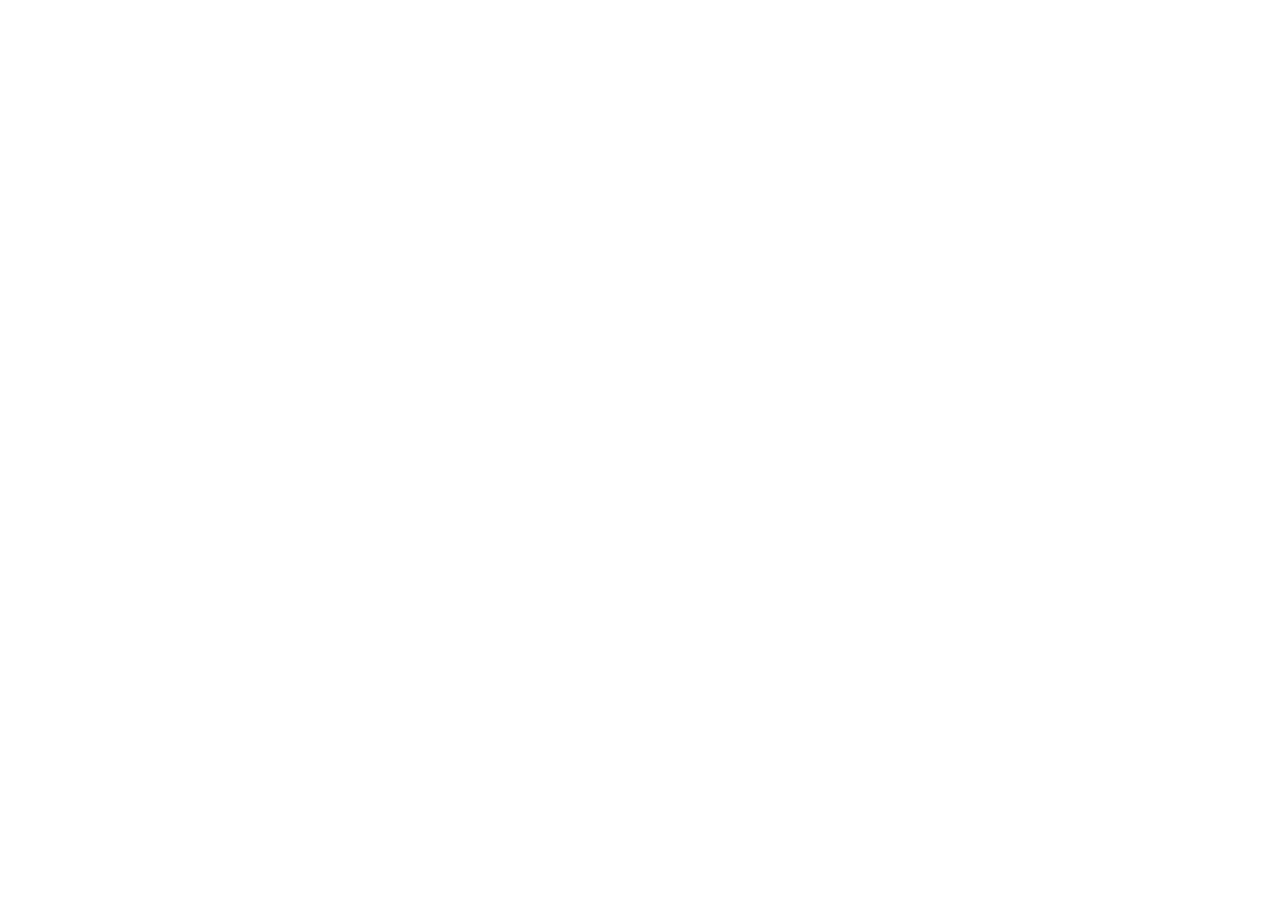
==== pages/about.html @ e050e70f "cc" ====
<!DOCTYPE html>
<html lang="en">
<head>
    <meta charset="UTF-8">
    <meta name="viewport" content="width=device-width, initial-scale=1.0">
    <title>About Me</title>
</head>
<body>
    <main>
        <header>
            
        </header>
</body>
</html>
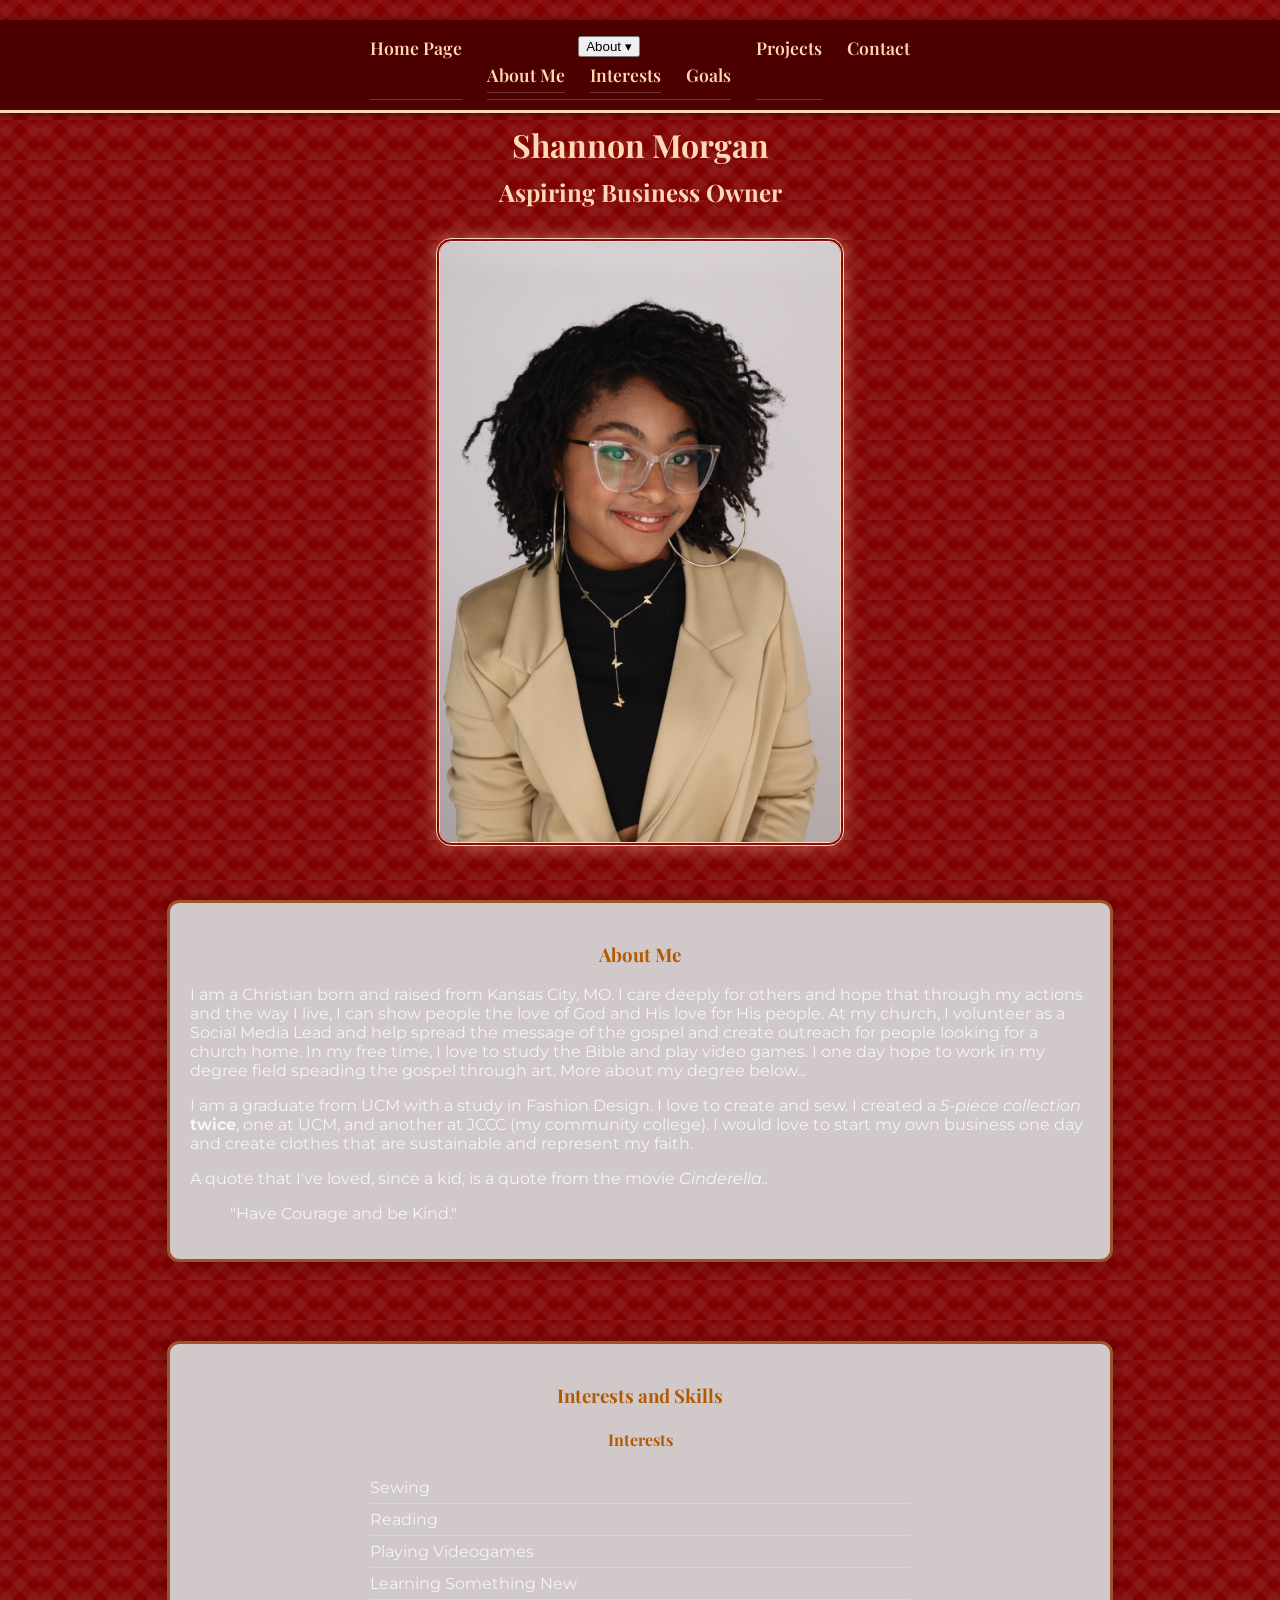
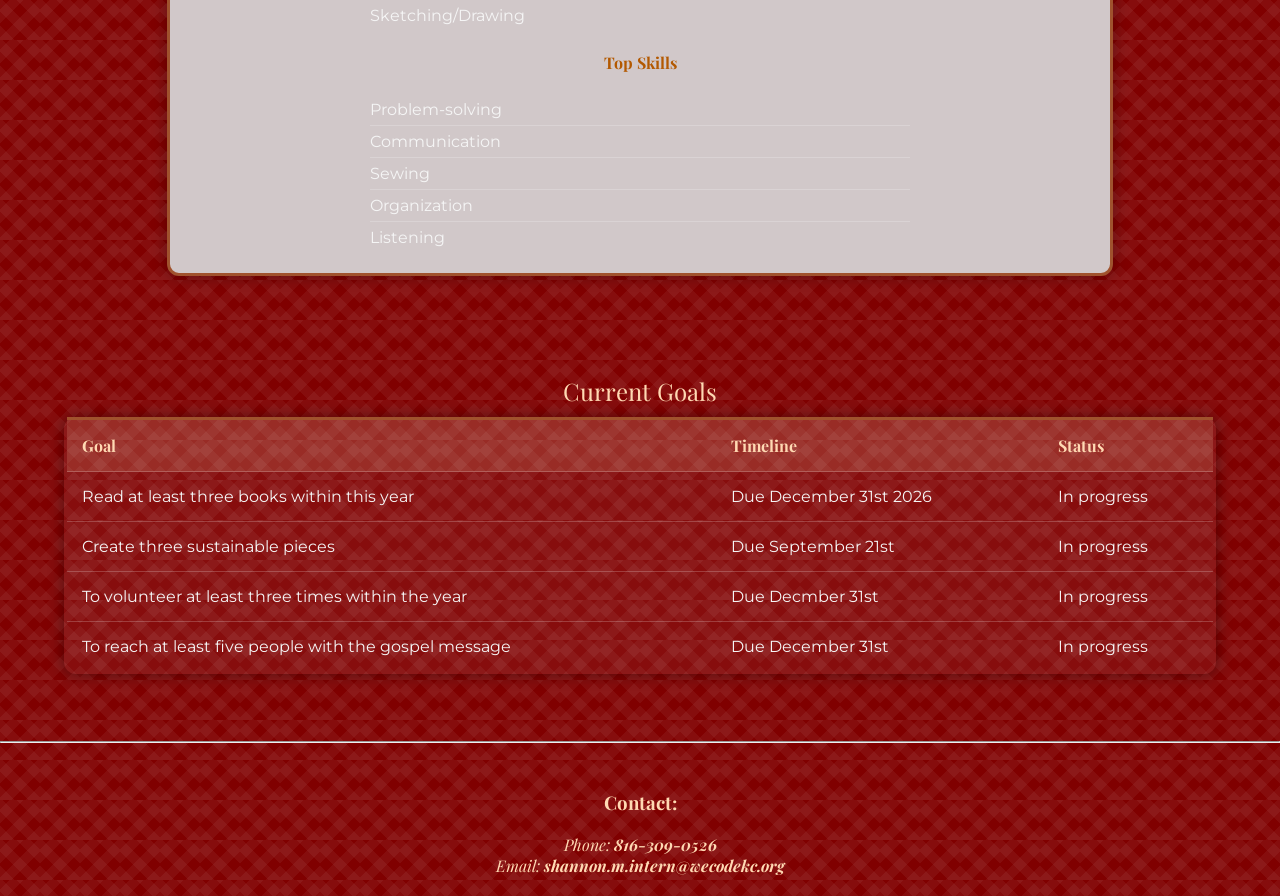
==== commit 6e01c981: "gg" ====
--- a/pages/about.html
+++ b/pages/about.html
@@ -1,14 +1,102 @@
 <!DOCTYPE html>
 <html lang="en">
 <head>
-    <meta charset="UTF-8">
-    <meta name="viewport" content="width=device-width, initial-scale=1.0">
-    <title>About Me</title>
+  <meta charset="UTF-8">
+  <meta name="viewport" content="width=device-width, initial-scale=1.0">
+  <link rel="stylesheet" href="/css/style.css">
+  <title>My Portfolio</title>
 </head>
 <body>
-    <main>
-        <header>
-            
-        </header>
+  <main>
+    <header>
+      <nav class="navbar" role="navigation" aria-label="Main">
+        <ul>
+          <li><a href="index.html">Home Page</a></li>
+          <li class="dropdown">
+            <button class="dropdown-btn" aria-haspopup="true" aria-expanded="false">
+              About ▾
+            </button>
+            <ul class="dropdown-menu" aria-label="About submenu">
+              <li><a href="/pages/about.html">About Me</a></li>
+              <li><a href="#interests">Interests</a></li>
+              <li><a href="#goals">Goals</a></li>
+            </ul>
+          </li>
+          <li><a href="/pages/projects.html">Projects</a></li>
+          <li><a href="/pages/contact.html">Contact</a></li>
+        </ul>
+      </nav>
+      <h1 class="center">Shannon Morgan</h1>
+      <h2 class="center">Aspiring Business Owner</h2>
+      <div class="header-img"><img src="/images/portrait.jpg" alt="Portrait of Shannon Morgan in front of a neutral background for a professional headshot" width="400"></div>
+    </header>
+    <section>
+      <h3>About Me</h3>
+      <p>I am a Christian born and raised from Kansas City, MO. I care deeply for others and hope that through my actions and the way I live, I can show people the love of God and His love for His people. At my church, I volunteer as a Social Media Lead and help spread the message of the gospel and create outreach for people looking for a church home. In my free time, I love to study the Bible and play video games. I one day hope to work in my degree field speading the gospel through art. More about my degree below...</p>
+      <p>I am a graduate from UCM with a study in Fashion Design. I love to create and sew. I created a <em>5-piece collection</em> <strong>twice</strong>, one at UCM, and another at JCCC (my community college). I would love to start my own business one day and create clothes that are sustainable and represent my faith.</p>
+      <p>A quote that I've loved, since a kid, is a quote from the movie <em>Cinderella..</em></p>
+      <blockquote>"Have Courage and be Kind."</blockquote>
+    </section>
+    <br>
+    <section id="interests-skills">
+      <h3>Interests and Skills</h3>
+      <h4>Interests</h4>
+      <ul>
+        <li>Sewing</li>
+        <li>Reading</li>
+        <li>Playing Videogames</li>
+        <li>Learning Something New</li>
+        <li>Sketching/Drawing</li>
+      </ul>
+      <h4>Top Skills</h4>
+      <ol>
+        <li>Problem-solving</li>
+        <li>Communication</li>
+        <li>Sewing</li>
+        <li>Organization</li>
+        <li>Listening</li>
+      </ol>
+    </section>
+    <br>
+    <table id="current-goals">
+      <caption>Current Goals</caption>
+      <thead>
+        <tr>
+          <th>Goal</th>
+          <th>Timeline</th>
+          <th>Status</th>
+        </tr>
+      </thead>
+      <tbody>
+        <tr>
+          <td>Read at least three books within this year</td>
+          <td>Due December 31st 2026</td>
+          <td>In progress</td>
+        </tr>
+        <tr>
+          <td>Create three sustainable pieces</td>
+          <td>Due September 21st</td>
+          <td>In progress</td>
+        </tr>
+        <tr>
+          <td>To volunteer at least three times within the year</td>
+          <td>Due Decmber 31st</td>
+          <td>In progress</td>
+        </tr>
+        <tr>
+          <td>To reach at least five people with the gospel message</td>
+          <td>Due December 31st</td>
+          <td>In progress</td>
+        </tr>
+      </tbody>
+    </table><br><hr>
+    <footer>
+      <h3 id="contact">Contact:</h3>
+      <address>
+        Phone: <a href="tel:816-309-0526">816-309-0526</a><br>
+        Email: <a href="mailto:shannon.m.intern@wecodekc.org">shannon.m.intern@wecodekc.org</a>
+      </address>
+    </footer>
+  </main>
 </body>
 </html>
--- a/css/style.css
+++ b/css/style.css
@@ -0,0 +1,212 @@
+/* -------------------- GLOBAL STYLES -------------------- */
+
+@import url('https://fonts.googleapis.com/css2?family=Playfair+Display:wght@400;600;700&family=Montserrat:wght@300;400;600&display=swap');
+
+body {
+  background-color: #800000;
+  background-image: repeating-linear-gradient(
+      45deg,
+      rgba(255, 255, 255, 0.05) 0px,
+      rgba(255, 255, 255, 0.05) 10px,
+      transparent 10px,
+      transparent 20px
+    ),
+    repeating-linear-gradient(
+      -45deg,
+      rgba(255, 255, 255, 0.05) 0px,
+      rgba(255, 255, 255, 0.05) 10px,
+      transparent 10px,
+      transparent 20px
+    );
+  background-size: 40px 40px;
+  color: #f5f5f5;
+  font-family: "Montserrat", sans-serif;
+  margin: 0;
+  padding: 0;
+}
+
+/* -------------------- NAV BAR -------------------- */
+
+nav {
+  position: sticky;
+  top: 0;
+  z-index: 1000;
+  background-color: #4d0000;
+  border-bottom: 3px solid #ffd9b3;
+  padding: 10px 0;
+  box-shadow: 0 2px 8px rgba(0,0,0,0.4);
+}
+
+nav ul {
+  list-style: none;
+  display: flex;
+  justify-content: center;
+  gap: 25px;
+  padding: 0;
+  margin: 0;
+}
+
+nav a {
+  color: #ffd9b3;
+  text-decoration: none;
+  font-weight: 600;
+  font-size: 1.1rem;
+  transition: 0.3s;
+  font-family: "Playfair Display", serif;
+}
+
+nav a:hover {
+  color: white;
+  text-shadow: 0 0 8px #ffd9b3;
+}
+
+/* -------------------- HEADER -------------------- */
+
+header {
+  text-align: center;
+  padding: 20px 0;
+}
+
+h1, h2 {
+  font-family: "Playfair Display", serif;
+  color: #ffd9b3;
+  margin: 10px 0;
+}
+
+.header-img img {
+  border-radius: 15px;
+  border: 4px double #ffd9b3;
+  box-shadow: 0 0 20px rgba(255, 217, 179, 0.4);
+  margin-top: 20px;
+}
+
+/* -------------------- SECTION DECOR -------------------- */
+
+section {
+  border: 3px solid #a0522d;
+  border-radius: 12px;
+  padding: 20px;
+  margin: 30px auto;
+  background-color: #d1c8c9;
+  box-shadow: 0 0 15px rgba(0, 0, 0, 0.3);
+  max-width: 900px;
+}
+
+section h3, section h4 {
+  font-family: "Playfair Display", serif;
+  color: #b35900;
+}
+
+/* -------------------- REMOVE BULLET POINTS -------------------- */
+
+ul, ol {
+  list-style: none;
+  padding-left: 0;
+}
+
+ul li, ol li {
+  padding: 6px 0;
+  border-bottom: 1px solid rgba(255,255,255,0.2);
+}
+
+ul li:last-child, ol li:last-child {
+  border-bottom: none;
+}
+
+/* -------------------- TABLE DECOR -------------------- */
+
+table {
+  width: 90%;
+  margin: 40px auto;
+  border-collapse: collapse;
+  background-color: rgba(255,255,255,0.05);
+  border: 3px solid #a0522d;
+  border-radius: 12px;
+  overflow: hidden;
+  box-shadow: 0 0 15px rgba(0,0,0,0.4);
+}
+
+caption {
+  font-family: "Playfair Display", serif;
+  font-size: 1.5rem;
+  color: #ffd9b3;
+  padding: 10px;
+}
+
+th, td {
+  padding: 15px;
+  border-bottom: 1px solid rgba(255,255,255,0.2);
+  text-align: left;
+}
+
+th {
+  background-color: rgba(255,217,179,0.15);
+  color: #ffd9b3;
+  font-weight: 700;
+  font-family: "Playfair Display", serif;
+}
+
+tr:hover {
+  background-color: rgba(255,217,179,0.1);
+}
+
+/* -------------------- FOOTER -------------------- */
+
+footer {
+  text-align: center;
+  padding: 20px;
+  color: #ffd9b3;
+  font-family: "Playfair Display", serif;
+}
+
+footer a {
+  color: #ffd9b3;
+  text-decoration: none;
+  font-weight: bold;
+}
+/*------------Projects------------------*/
+.projects {
+  display: flex;
+  gap: 20px;
+  overflow-x: auto;
+  padding: 15px;
+  scroll-snap-type: x mandatory;
+  border: 3px solid #a0522d;
+  border-radius: 12px;
+  background-color: rgba(255, 255, 255, 0.05);
+  box-shadow: 0 0 15px rgba(0,0,0,0.3);
+  max-width: 900px;
+  margin: 0 auto;
+}
+
+.projects a {
+  flex: 0 0 auto;
+  scroll-snap-align: center;
+}
+
+.projects img {
+  border-radius: 12px;
+  border: 3px double #ffd9b3;
+  box-shadow: 0 0 12px rgba(255,217,179,0.4);
+  width: 350px;
+  height: 260px;
+  object-fit: cover;
+  transition: transform 0.3s ease;
+}
+
+.projects img:hover {
+  transform: scale(1.05);
+}
+
+section h3,
+section h4 {
+  text-align: center;
+  width: 100%;
+  display: block;
+}
+#interests-skills ul,
+#interests-skills ol {
+  margin: 0 auto;
+  width: 60%;
+  text-align: left;
+}
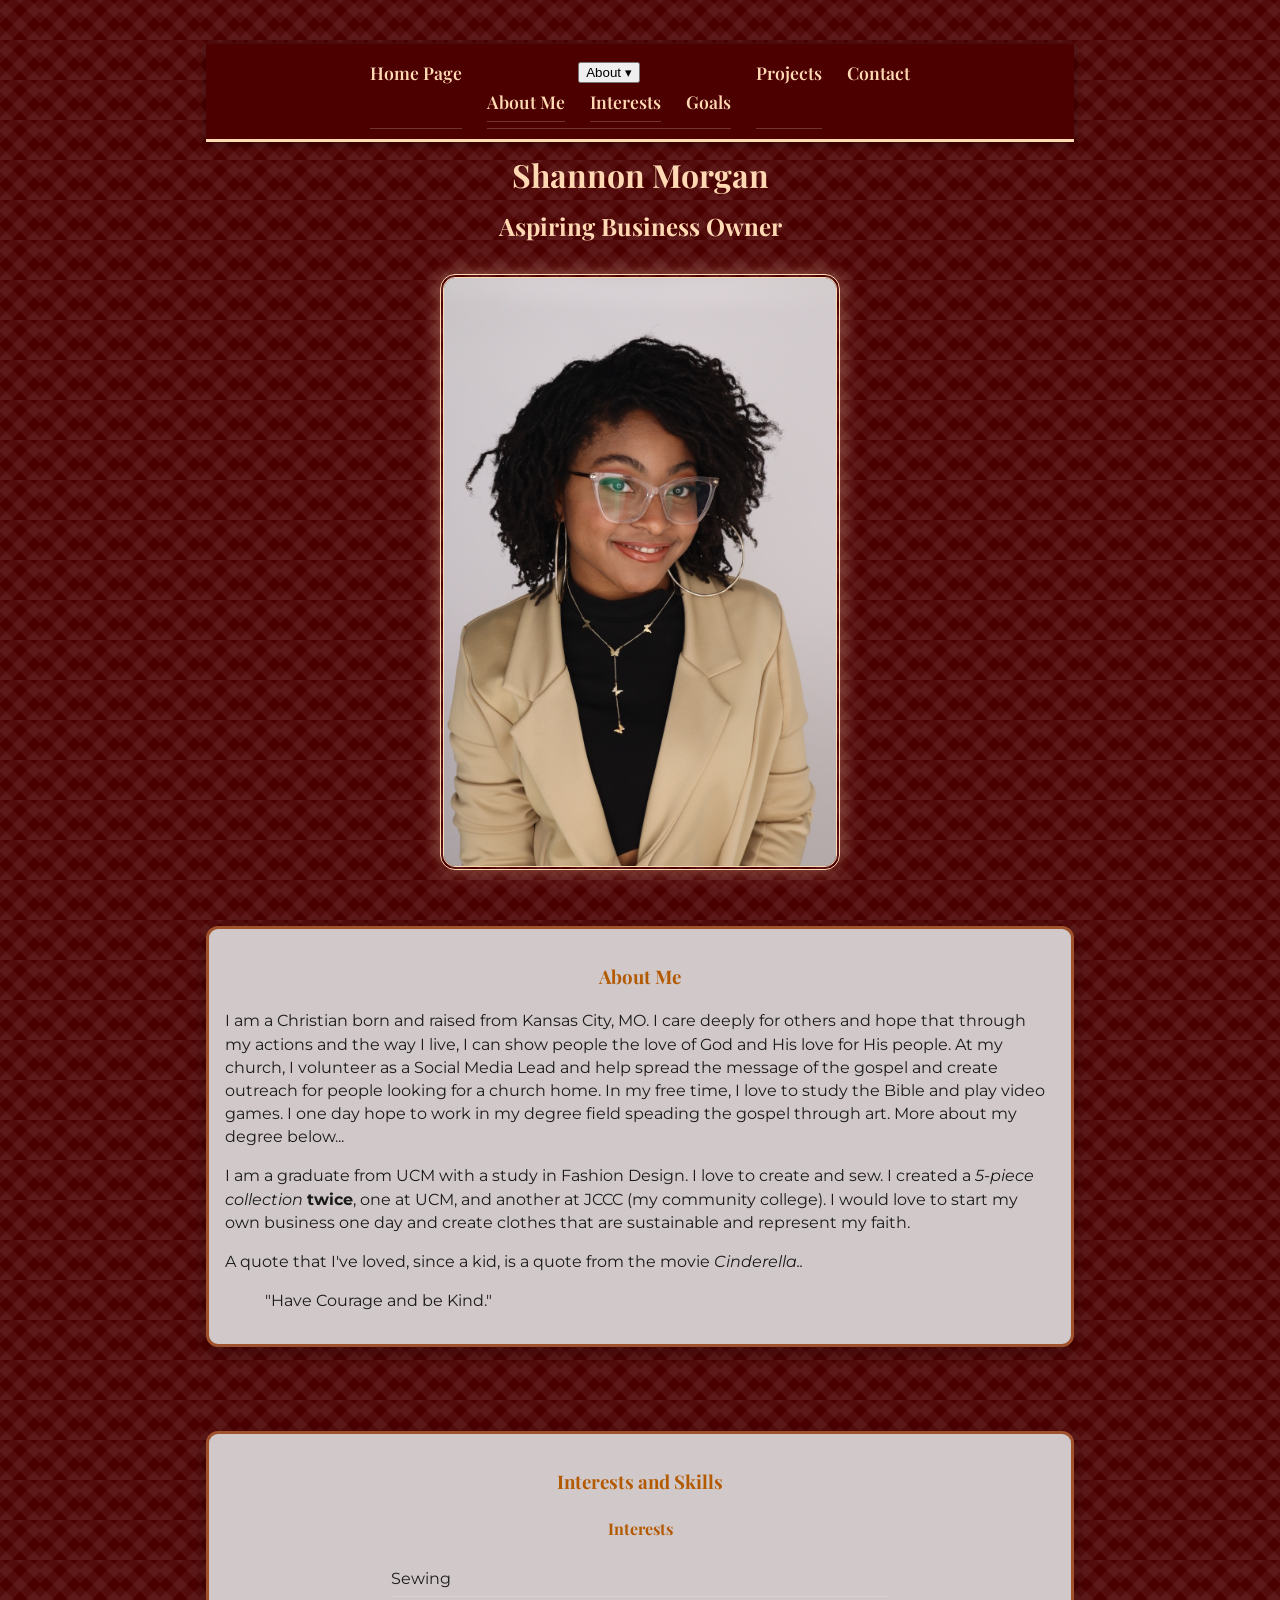
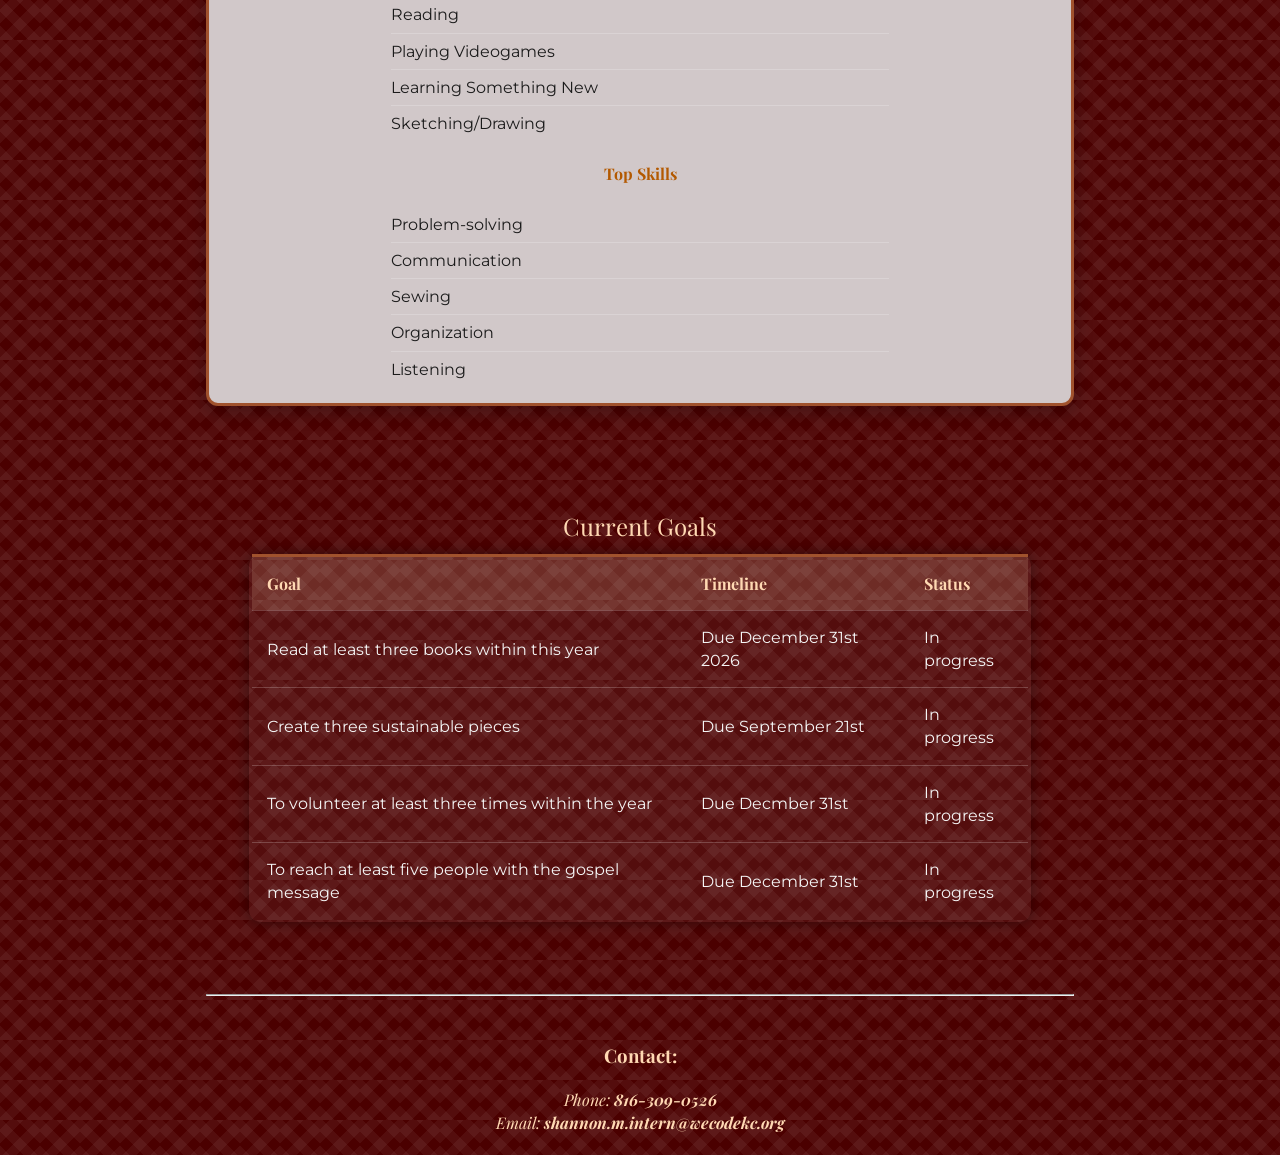
==== commit 7b98c332: "gg" ====
--- a/pages/about.html
+++ b/pages/about.html
@@ -28,7 +28,7 @@
       </nav>
       <h1 class="center">Shannon Morgan</h1>
       <h2 class="center">Aspiring Business Owner</h2>
-      <div class="header-img"><img src="/images/portrait.jpg" alt="Portrait of Shannon Morgan in front of a neutral background for a professional headshot" width="400"></div>
+      <div class="header-img"><img src="/images/portrait.jpg" alt="Portrait of Shannon Morgan in front of a neutral background for a professional headshot"></div>
     </header>
     <section>
       <h3>About Me</h3>
--- a/css/style.css
+++ b/css/style.css
@@ -1,9 +1,20 @@
 /* -------------------- GLOBAL STYLES -------------------- */
 
 @import url('https://fonts.googleapis.com/css2?family=Playfair+Display:wght@400;600;700&family=Montserrat:wght@300;400;600&display=swap');
-
+:root{
+  --bg-dark:#4b0000;
+  --bg-accent:#6b0000;
+  --panel:#d1c8c9;
+  --muted:#a0522d;
+  --accent:#ffd9b3;
+  --text:#1b1b1b;
+  --text-light:#f5f5f5;
+  --focus: #ffb366;
+  --bg-pattern: rgba(255, 255, 255, 0.05);
+  --max-width: 900px;
+}
 body {
-  background-color: #800000;
+  background-color: var(--bg-dark);
   background-image: repeating-linear-gradient(
       45deg,
       rgba(255, 255, 255, 0.05) 0px,
@@ -74,6 +85,7 @@
 }
 
 .header-img img {
+  width: 400px;
   border-radius: 15px;
   border: 4px double #ffd9b3;
   box-shadow: 0 0 20px rgba(255, 217, 179, 0.4);
@@ -164,39 +176,6 @@
   text-decoration: none;
   font-weight: bold;
 }
-/*------------Projects------------------*/
-.projects {
-  display: flex;
-  gap: 20px;
-  overflow-x: auto;
-  padding: 15px;
-  scroll-snap-type: x mandatory;
-  border: 3px solid #a0522d;
-  border-radius: 12px;
-  background-color: rgba(255, 255, 255, 0.05);
-  box-shadow: 0 0 15px rgba(0,0,0,0.3);
-  max-width: 900px;
-  margin: 0 auto;
-}
-
-.projects a {
-  flex: 0 0 auto;
-  scroll-snap-align: center;
-}
-
-.projects img {
-  border-radius: 12px;
-  border: 3px double #ffd9b3;
-  box-shadow: 0 0 12px rgba(255,217,179,0.4);
-  width: 350px;
-  height: 260px;
-  object-fit: cover;
-  transition: transform 0.3s ease;
-}
-
-.projects img:hover {
-  transform: scale(1.05);
-}
 
 section h3,
 section h4 {
@@ -210,3 +189,137 @@
   width: 60%;
   text-align: left;
 }
+
+/* Reset and base */
+*{box-sizing:border-box}
+html,body{height:100%}
+body{
+  margin:0;
+  font-family: "Montserrat", sans-serif;
+  background-color:var(--bg-dark);
+  color:var(--text-light);
+  line-height:1.45;
+  -webkit-font-smoothing:antialiased;
+  -moz-osx-font-smoothing:grayscale;
+}
+
+/* Skip link */
+.skip-link{
+  position:absolute;
+  left:-999px;
+  top:auto;
+  width:1px;
+  height:1px;
+  overflow:hidden;
+}
+.skip-link:focus{
+  left:1rem;
+  top:1rem;
+  width:auto;
+  height:auto;
+  padding:.5rem .75rem;
+  background:var(--accent);
+  color:var(--bg-dark);
+  border-radius:6px;
+  z-index:9999;
+}
+
+/* Nav */
+.site-nav{
+  background-color:var(--bg-accent);
+  border-bottom:3px solid var(--accent);
+  position:sticky;
+  top:0;
+  z-index:1000;
+}
+.site-nav ul{
+  display:flex;
+  gap:1rem;
+  justify-content:center;
+  list-style:none;
+  margin:0;
+  padding:.75rem;
+}
+.site-nav a{
+  color:var(--accent);
+  text-decoration:none;
+  font-family:"Playfair Display",serif;
+  font-weight:600;
+  padding:.25rem .5rem;
+  border-radius:4px;
+}
+.site-nav a:focus,
+.site-nav a:hover{
+  outline:3px solid rgba(255,217,179,0.15);
+  color:var(--text-light);
+  box-shadow:0 0 8px rgba(255,217,179,0.12);
+}
+
+/* Header */
+.site-header{ text-align:center; padding:1rem 0; }
+.site-title{ font-family:"Playfair Display",serif; color:var(--accent); margin:.25rem 0; }
+.site-subtitle{ color:var(--accent); margin:0; font-weight:400; }
+
+/* Panels / sections */
+main{ max-width:var(--max-width); margin:1.5rem auto; padding:0 1rem; }
+section, .intro, .quick-links{
+  background:var(--panel);
+  color:var(--text);
+  border:3px solid var(--muted);
+  border-radius:12px;
+  padding:1rem;
+  box-shadow:0 6px 18px rgba(0,0,0,0.25);
+}
+
+/* Focus visible for keyboard users */
+:focus{ outline:none }
+a:focus-visible, button:focus-visible, .project-link:focus-visible{
+  outline:3px solid var(--focus);
+  outline-offset:3px;
+  border-radius:6px;
+}
+
+/* Modal */
+.modal{
+  position:fixed;
+  inset:0;
+  display:flex;
+  align-items:center;
+  justify-content:center;
+  background:rgba(0,0,0,0.6);
+  padding:1rem;
+  visibility:hidden;
+  opacity:0;
+  transition:opacity .18s ease, visibility .18s;
+}
+.modal[aria-hidden="false"]{ visibility:visible; opacity:1; }
+.modal-content{
+  background:var(--panel);
+  color:var(--text);
+  padding:1rem;
+  border-radius:10px;
+  max-width:720px;
+  width:100%;
+  box-shadow:0 10px 30px rgba(0,0,0,0.5);
+}
+.modal-close{
+  background:transparent;
+  border:0;
+  font-size:1.6rem;
+  float:right;
+  color:var(--muted);
+}
+
+/* Footer */
+.site-footer{ text-align:center; color:var(--accent); padding:1rem; }
+
+/* Respect reduced motion */
+@media (prefers-reduced-motion: reduce){
+  *{ transition:none !important; animation:none !important; }
+}
+
+/* Responsive tweaks */
+@media (max-width:520px){
+  .gallery-item img{ height:160px; }
+  .site-nav ul{ gap:.5rem; flex-wrap:wrap; }
+}
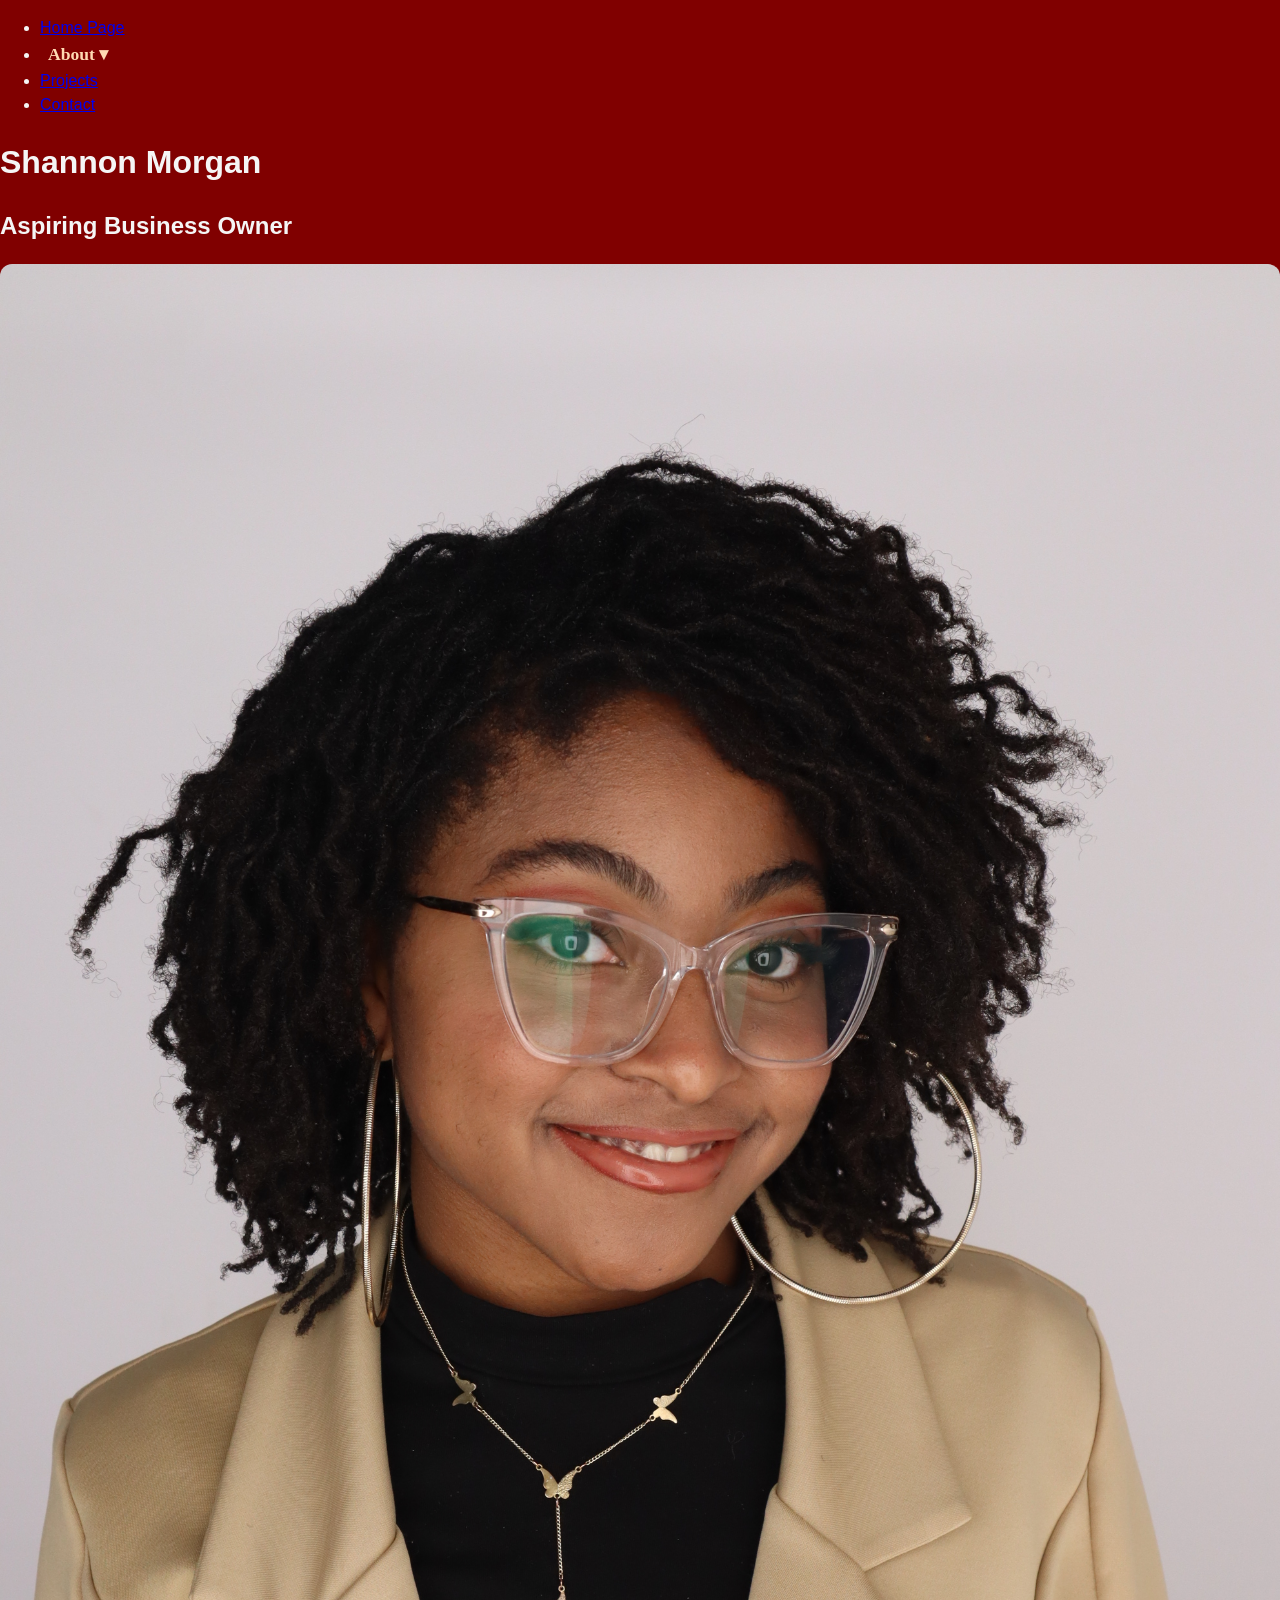
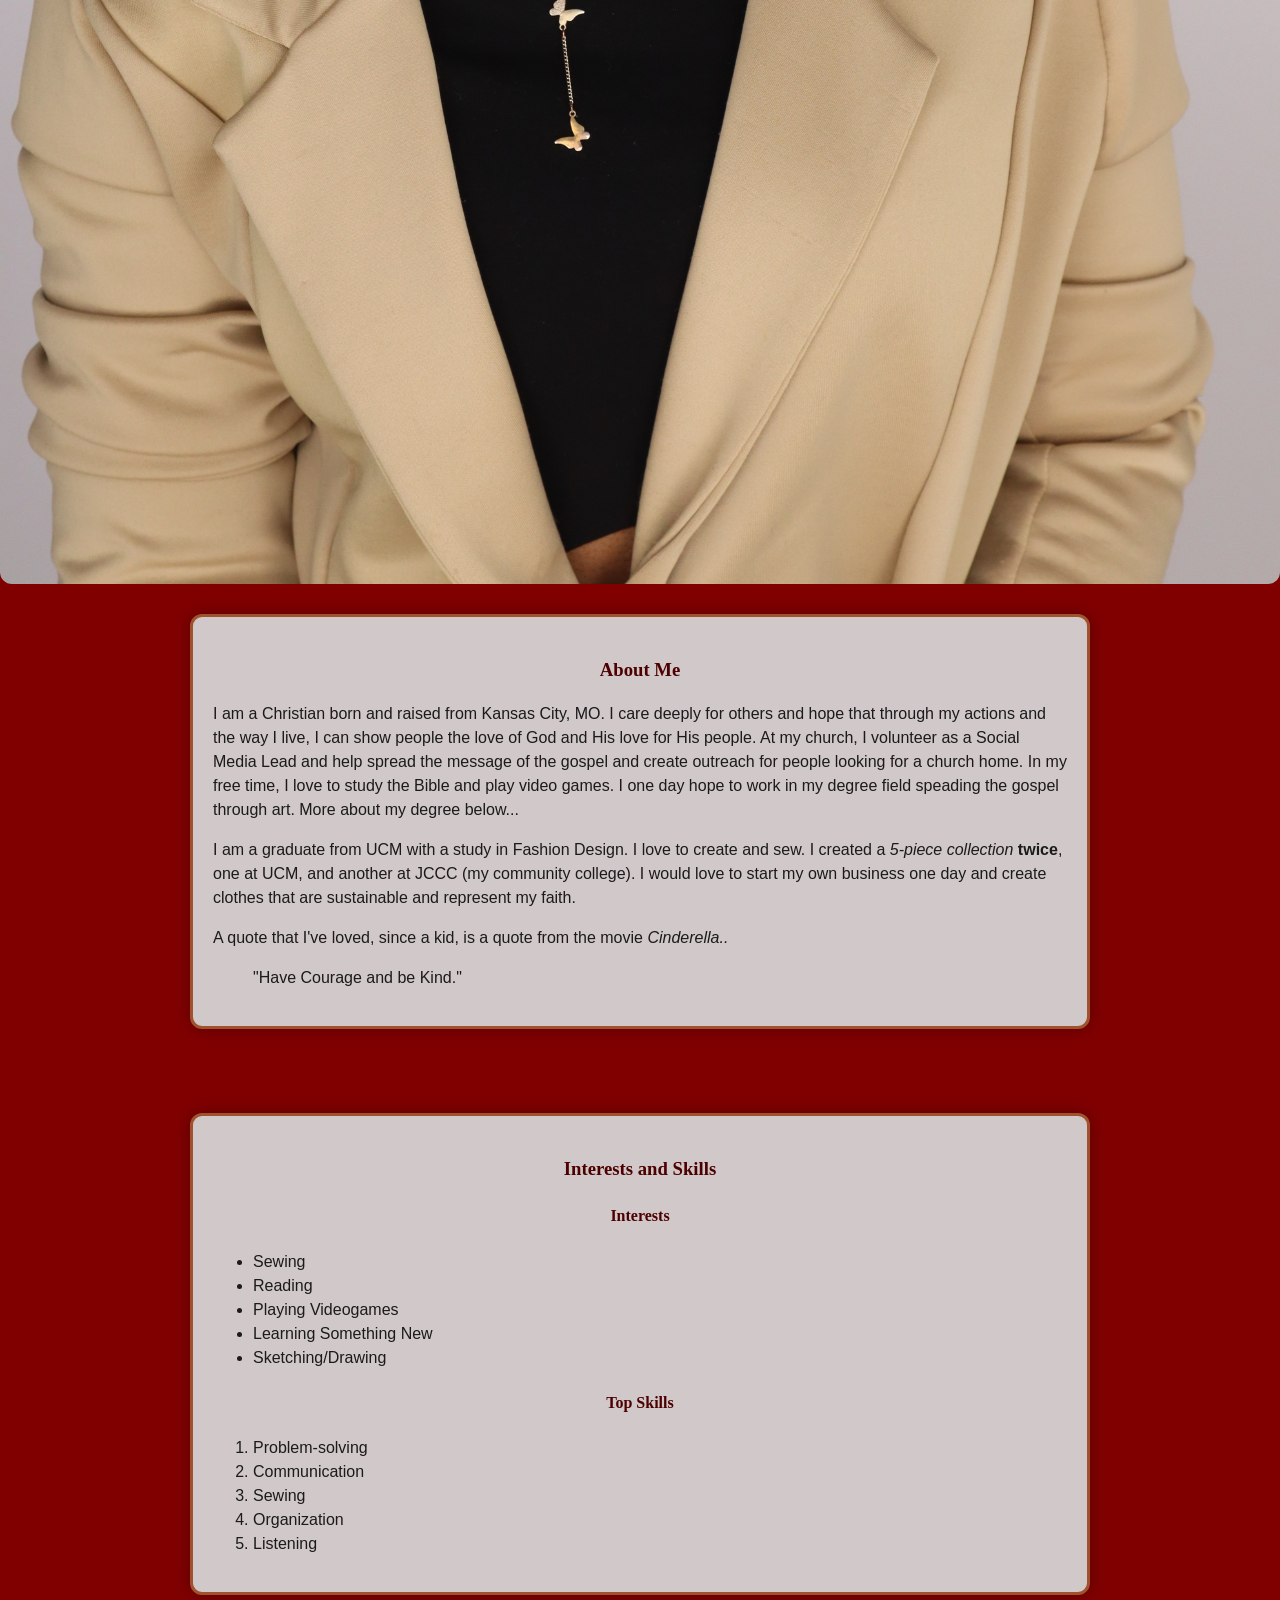
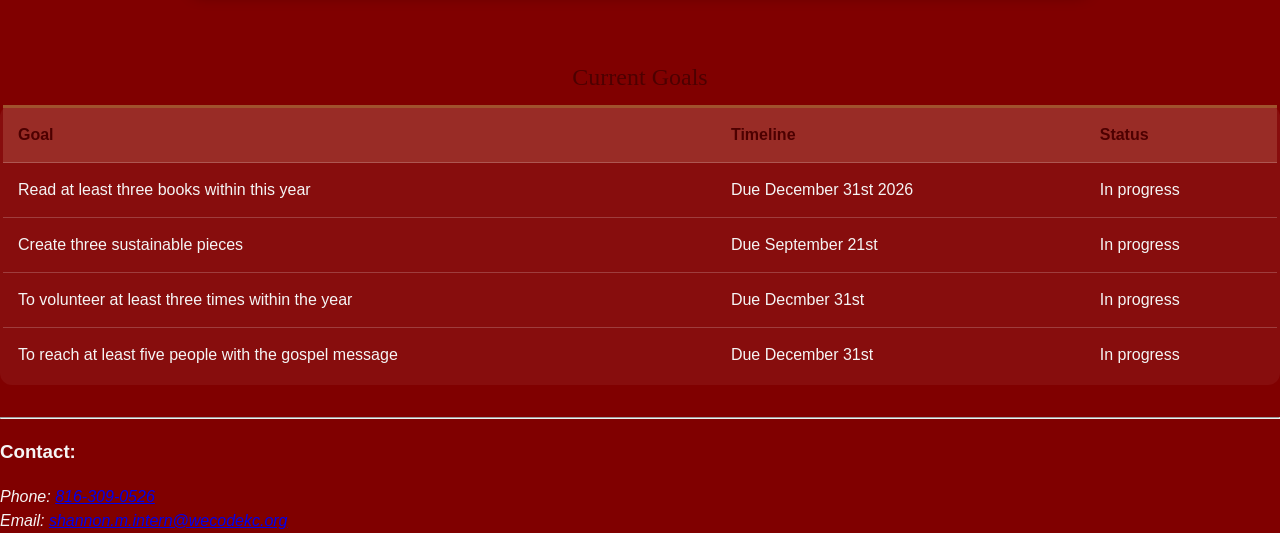
==== commit f135d3a3: "gg" ====
--- a/pages/about.html
+++ b/pages/about.html
@@ -4,6 +4,7 @@
   <meta charset="UTF-8">
   <meta name="viewport" content="width=device-width, initial-scale=1.0">
   <link rel="stylesheet" href="/css/style.css">
+  <link rel="stylesheet" href="/css/about.css">
   <title>My Portfolio</title>
 </head>
 <body>
--- a/css/style.css
+++ b/css/style.css
@@ -1,325 +1,226 @@
-/* -------------------- GLOBAL STYLES -------------------- */
-
-@import url('https://fonts.googleapis.com/css2?family=Playfair+Display:wght@400;600;700&family=Montserrat:wght@300;400;600&display=swap');
-:root{
-  --bg-dark:#4b0000;
-  --bg-accent:#6b0000;
-  --panel:#d1c8c9;
-  --muted:#a0522d;
-  --accent:#ffd9b3;
-  --text:#1b1b1b;
-  --text-light:#f5f5f5;
+/* -----------------------------------------------------------
+   GLOBAL VARIABLES (Color Scheme + Layout)
+----------------------------------------------------------- */
+:root {
+  --bg-dark: #800000;
+  --bg-accent: #4d0000;
+  --panel: #d1c8c9;
+  --muted: #a0522d;
+  --accent: #ffd9b3;
+  --text-light: #f5f5f5;
+  --text-dark: #1b1b1b;
   --focus: #ffb366;
-  --bg-pattern: rgba(255, 255, 255, 0.05);
   --max-width: 900px;
 }
+
+/* -----------------------------------------------------------
+   BASE STYLES
+----------------------------------------------------------- */
+* {
+  box-sizing: border-box;
+}
+
 body {
+  margin: 0;
+  font-family: "Montserrat", sans-serif;
   background-color: var(--bg-dark);
-  background-image: repeating-linear-gradient(
-      45deg,
-      rgba(255, 255, 255, 0.05) 0px,
-      rgba(255, 255, 255, 0.05) 10px,
-      transparent 10px,
-      transparent 20px
-    ),
-    repeating-linear-gradient(
-      -45deg,
-      rgba(255, 255, 255, 0.05) 0px,
-      rgba(255, 255, 255, 0.05) 10px,
-      transparent 10px,
-      transparent 20px
-    );
-  background-size: 40px 40px;
-  color: #f5f5f5;
-  font-family: "Montserrat", sans-serif;
-  margin: 0;
-  padding: 0;
-}
-
-/* -------------------- NAV BAR -------------------- */
-
-nav {
+  color: var(--text-light);
+  line-height: 1.5;
+  -webkit-font-smoothing: antialiased;
+}
+
+img {
+  max-width: 100%;
+  display: block;
+  border-radius: 12px;
+}
+
+/* Skip link for accessibility */
+.skip-link {
+  position: absolute;
+  left: -999px;
+  top: auto;
+  width: 1px;
+  height: 1px;
+  overflow: hidden;
+}
+
+.skip-link:focus {
+  left: 1rem;
+  top: 1rem;
+  width: auto;
+  height: auto;
+  padding: 0.5rem 0.75rem;
+  background: var(--accent);
+  color: var(--bg-dark);
+  border-radius: 6px;
+  z-index: 9999;
+}
+
+/* -----------------------------------------------------------
+   NAVIGATION BAR + DROPDOWN
+----------------------------------------------------------- */
+.site-nav {
+  background-color: var(--bg-accent);
+  border-bottom: 3px solid var(--accent);
   position: sticky;
   top: 0;
   z-index: 1000;
-  background-color: #4d0000;
-  border-bottom: 3px solid #ffd9b3;
-  padding: 10px 0;
   box-shadow: 0 2px 8px rgba(0,0,0,0.4);
 }
 
-nav ul {
+.site-nav ul {
   list-style: none;
   display: flex;
+  gap: 25px;
   justify-content: center;
-  gap: 25px;
-  padding: 0;
+  padding: 10px 0;
   margin: 0;
 }
 
-nav a {
-  color: #ffd9b3;
+.site-nav a,
+.dropdown-btn {
+  color: var(--accent);
   text-decoration: none;
+  font-family: "Playfair Display", serif;
+  font-size: 1.1rem;
   font-weight: 600;
-  font-size: 1.1rem;
-  transition: 0.3s;
-  font-family: "Playfair Display", serif;
-}
-
-nav a:hover {
+  padding: 0.25rem 0.5rem;
+  border-radius: 4px;
+}
+
+/* Hover + focus states */
+.site-nav a:hover,
+.site-nav a:focus-visible,
+.dropdown-btn:hover,
+.dropdown-btn:focus-visible {
   color: white;
-  text-shadow: 0 0 8px #ffd9b3;
-}
-
-/* -------------------- HEADER -------------------- */
-
-header {
+  text-shadow: 0 0 8px var(--accent);
+  outline: 3px solid var(--focus);
+  outline-offset: 3px;
+}
+
+/* Dropdown container */
+.dropdown {
+  position: relative;
+}
+
+/* Dropdown button */
+.dropdown-btn {
+  background: none;
+  border: none;
+  cursor: pointer;
+}
+
+/* Dropdown menu */
+.dropdown-menu {
+  position: absolute;
+  top: 2.2rem;
+  left: 0;
+  background-color: var(--bg-accent);
+  border: 2px solid var(--accent);
+  border-radius: 8px;
+  list-style: none;
+  padding: 0.5rem 0;
+  margin: 0;
+  display: none;
+  min-width: 160px;
+  box-shadow: 0 6px 18px rgba(0,0,0,0.4);
+}
+
+/* Show dropdown */
+.dropdown:hover .dropdown-menu,
+.dropdown:focus-within .dropdown-menu {
+  display: block;
+}
+
+.dropdown-menu a {
+  display: block;
+  padding: 0.5rem 1rem;
+  color: var(--accent);
+  text-decoration: none;
+}
+
+.dropdown-menu a:hover,
+.dropdown-menu a:focus-visible {
+  background-color: var(--bg-dark);
+  color: white;
+}
+
+/* -----------------------------------------------------------
+   HEADER
+----------------------------------------------------------- */
+.site-header {
   text-align: center;
   padding: 20px 0;
 }
 
-h1, h2 {
-  font-family: "Playfair Display", serif;
-  color: #ffd9b3;
+.site-title,
+.site-subtitle {
+  font-family: "Playfair Display", serif;
+  color: var(--accent);
   margin: 10px 0;
 }
 
-.header-img img {
-  width: 400px;
+.hero-img {
   border-radius: 15px;
-  border: 4px double #ffd9b3;
+  border: 4px double var(--accent);
   box-shadow: 0 0 20px rgba(255, 217, 179, 0.4);
   margin-top: 20px;
 }
 
-/* -------------------- SECTION DECOR -------------------- */
-
+/* -----------------------------------------------------------
+   PAGE SECTIONS
+----------------------------------------------------------- */
 section {
-  border: 3px solid #a0522d;
+  background-color: var(--panel);
+  border: 3px solid var(--muted);
   border-radius: 12px;
   padding: 20px;
   margin: 30px auto;
-  background-color: #d1c8c9;
-  box-shadow: 0 0 15px rgba(0, 0, 0, 0.3);
-  max-width: 900px;
-}
-
-section h3, section h4 {
-  font-family: "Playfair Display", serif;
-  color: #b35900;
-}
-
-/* -------------------- REMOVE BULLET POINTS -------------------- */
-
-ul, ol {
-  list-style: none;
-  padding-left: 0;
-}
-
-ul li, ol li {
-  padding: 6px 0;
-  border-bottom: 1px solid rgba(255,255,255,0.2);
-}
-
-ul li:last-child, ol li:last-child {
-  border-bottom: none;
-}
-
-/* -------------------- TABLE DECOR -------------------- */
-
-table {
-  width: 90%;
-  margin: 40px auto;
-  border-collapse: collapse;
-  background-color: rgba(255,255,255,0.05);
-  border: 3px solid #a0522d;
-  border-radius: 12px;
-  overflow: hidden;
-  box-shadow: 0 0 15px rgba(0,0,0,0.4);
-}
-
-caption {
-  font-family: "Playfair Display", serif;
-  font-size: 1.5rem;
-  color: #ffd9b3;
-  padding: 10px;
-}
-
-th, td {
-  padding: 15px;
-  border-bottom: 1px solid rgba(255,255,255,0.2);
-  text-align: left;
-}
-
-th {
-  background-color: rgba(255,217,179,0.15);
-  color: #ffd9b3;
-  font-weight: 700;
-  font-family: "Playfair Display", serif;
-}
-
-tr:hover {
-  background-color: rgba(255,217,179,0.1);
-}
-
-/* -------------------- FOOTER -------------------- */
-
-footer {
+  max-width: var(--max-width);
+  color: var(--text-dark);
+  box-shadow: 0 0 15px rgba(0,0,0,0.3);
+}
+
+section h1,
+section h2,
+section h3,
+section h4 {
+  font-family: "Playfair Display", serif;
+  color: var(--bg-accent);
+  text-align: center;
+}
+/* -----------------------------------------------------------
+   FOOTER
+----------------------------------------------------------- */
+.site-footer {
   text-align: center;
   padding: 20px;
-  color: #ffd9b3;
-  font-family: "Playfair Display", serif;
-}
-
-footer a {
-  color: #ffd9b3;
-  text-decoration: none;
-  font-weight: bold;
-}
-
-section h3,
-section h4 {
-  text-align: center;
-  width: 100%;
-  display: block;
-}
-#interests-skills ul,
-#interests-skills ol {
-  margin: 0 auto;
-  width: 60%;
-  text-align: left;
-}
-
-/* Reset and base */
-*{box-sizing:border-box}
-html,body{height:100%}
-body{
-  margin:0;
-  font-family: "Montserrat", sans-serif;
-  background-color:var(--bg-dark);
-  color:var(--text-light);
-  line-height:1.45;
-  -webkit-font-smoothing:antialiased;
-  -moz-osx-font-smoothing:grayscale;
-}
-
-/* Skip link */
-.skip-link{
-  position:absolute;
-  left:-999px;
-  top:auto;
-  width:1px;
-  height:1px;
-  overflow:hidden;
-}
-.skip-link:focus{
-  left:1rem;
-  top:1rem;
-  width:auto;
-  height:auto;
-  padding:.5rem .75rem;
-  background:var(--accent);
-  color:var(--bg-dark);
-  border-radius:6px;
-  z-index:9999;
-}
-
-/* Nav */
-.site-nav{
-  background-color:var(--bg-accent);
-  border-bottom:3px solid var(--accent);
-  position:sticky;
-  top:0;
-  z-index:1000;
-}
-.site-nav ul{
-  display:flex;
-  gap:1rem;
-  justify-content:center;
-  list-style:none;
-  margin:0;
-  padding:.75rem;
-}
-.site-nav a{
-  color:var(--accent);
-  text-decoration:none;
-  font-family:"Playfair Display",serif;
-  font-weight:600;
-  padding:.25rem .5rem;
-  border-radius:4px;
-}
-.site-nav a:focus,
-.site-nav a:hover{
-  outline:3px solid rgba(255,217,179,0.15);
-  color:var(--text-light);
-  box-shadow:0 0 8px rgba(255,217,179,0.12);
-}
-
-/* Header */
-.site-header{ text-align:center; padding:1rem 0; }
-.site-title{ font-family:"Playfair Display",serif; color:var(--accent); margin:.25rem 0; }
-.site-subtitle{ color:var(--accent); margin:0; font-weight:400; }
-
-/* Panels / sections */
-main{ max-width:var(--max-width); margin:1.5rem auto; padding:0 1rem; }
-section, .intro, .quick-links{
-  background:var(--panel);
-  color:var(--text);
-  border:3px solid var(--muted);
-  border-radius:12px;
-  padding:1rem;
-  box-shadow:0 6px 18px rgba(0,0,0,0.25);
-}
-
-/* Focus visible for keyboard users */
-:focus{ outline:none }
-a:focus-visible, button:focus-visible, .project-link:focus-visible{
-  outline:3px solid var(--focus);
-  outline-offset:3px;
-  border-radius:6px;
-}
-
-/* Modal */
-.modal{
-  position:fixed;
-  inset:0;
-  display:flex;
-  align-items:center;
-  justify-content:center;
-  background:rgba(0,0,0,0.6);
-  padding:1rem;
-  visibility:hidden;
-  opacity:0;
-  transition:opacity .18s ease, visibility .18s;
-}
-.modal[aria-hidden="false"]{ visibility:visible; opacity:1; }
-.modal-content{
-  background:var(--panel);
-  color:var(--text);
-  padding:1rem;
-  border-radius:10px;
-  max-width:720px;
-  width:100%;
-  box-shadow:0 10px 30px rgba(0,0,0,0.5);
-}
-.modal-close{
-  background:transparent;
-  border:0;
-  font-size:1.6rem;
-  float:right;
-  color:var(--muted);
-}
-
-/* Footer */
-.site-footer{ text-align:center; color:var(--accent); padding:1rem; }
-
-/* Respect reduced motion */
-@media (prefers-reduced-motion: reduce){
-  *{ transition:none !important; animation:none !important; }
-}
-
-/* Responsive tweaks */
-@media (max-width:520px){
-  .gallery-item img{ height:160px; }
-  .site-nav ul{ gap:.5rem; flex-wrap:wrap; }
+  color: var(--accent);
+  font-family: "Playfair Display", serif;
+}
+
+/* -----------------------------------------------------------
+   REDUCED MOTION
+----------------------------------------------------------- */
+@media (prefers-reduced-motion: reduce) {
+  * {
+    transition: none !important;
+    animation: none !important;
+  }
+}
+
+/* -----------------------------------------------------------
+   RESPONSIVE
+----------------------------------------------------------- */
+@media (max-width: 520px) {
+  .gallery-item img {
+    height: 160px;
+  }
+
+  .site-nav ul {
+    gap: 10px;
+    flex-wrap: wrap;
+  }
 }
--- a/css/about.css
+++ b/css/about.css
@@ -0,0 +1,34 @@
+/* -----------------------------------------------------------
+   TABLES (Goals Section)
+----------------------------------------------------------- */
+table {
+  width: 100%;
+  border-collapse: collapse;
+  background-color: rgba(255,255,255,0.05);
+  border: 3px solid var(--muted);
+  border-radius: 12px;
+  overflow: hidden;
+}
+
+caption {
+  font-family: "Playfair Display", serif;
+  font-size: 1.5rem;
+  color: var(--bg-accent);
+  padding: 10px;
+}
+
+th, td {
+  padding: 15px;
+  border-bottom: 1px solid rgba(255,255,255,0.2);
+  text-align: left;
+}
+
+th {
+  background-color: rgba(255,217,179,0.15);
+  color: var(--bg-accent);
+  font-weight: 700;
+}
+
+tr:hover {
+  background-color: rgba(255,217,179,0.1);
+}
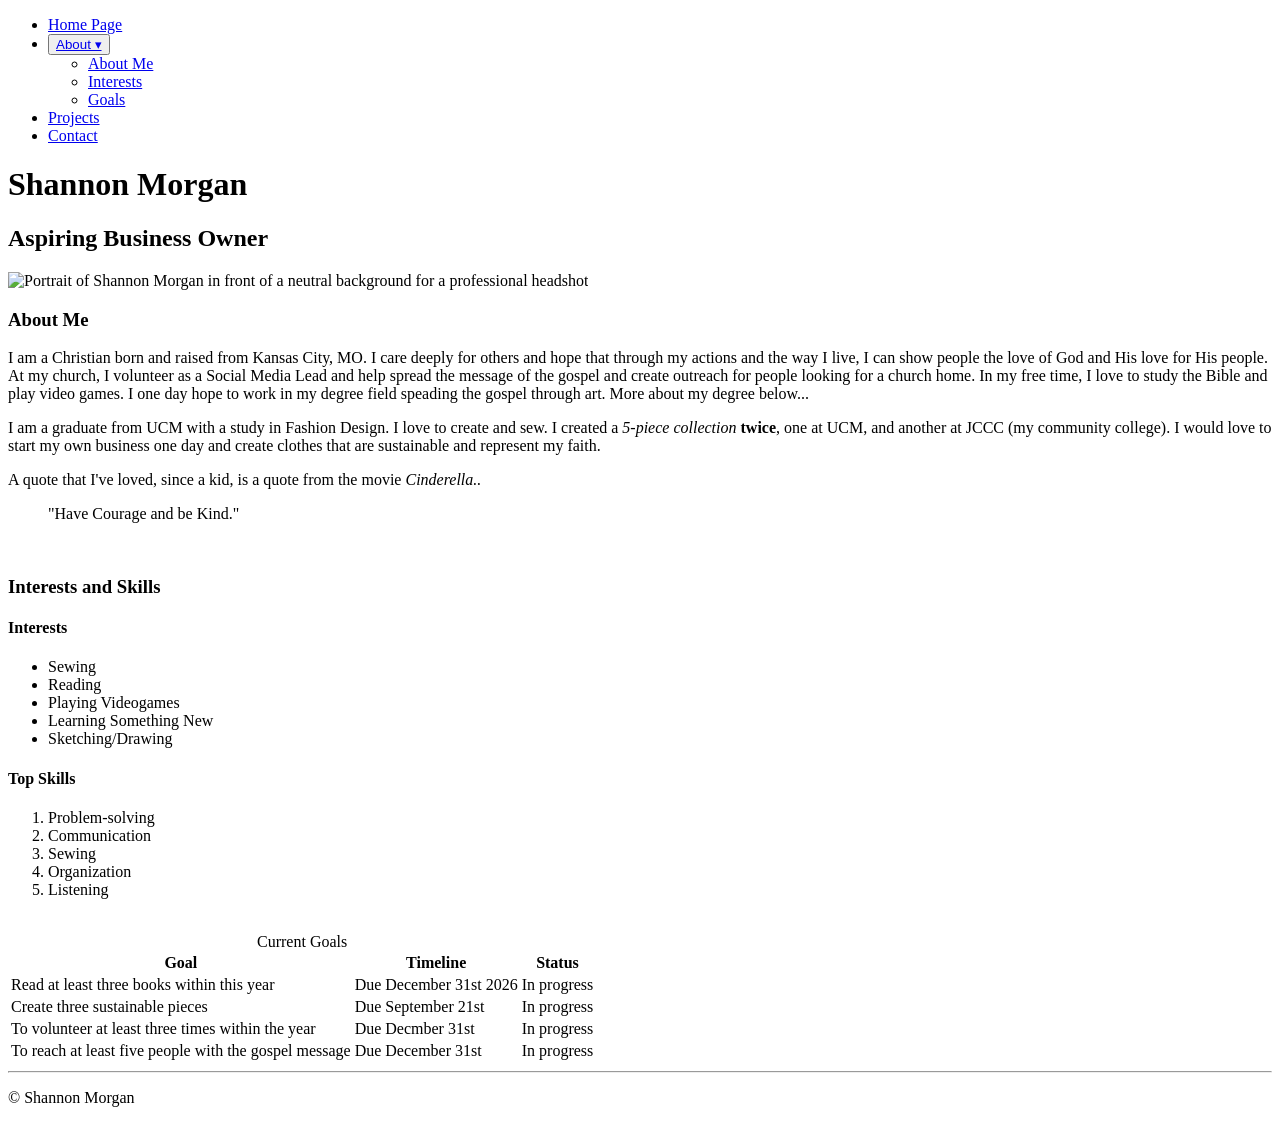
==== commit 5cc68204: "Add files via upload" ====
--- a/pages/about.html
+++ b/pages/about.html
@@ -3,35 +3,35 @@
 <head>
   <meta charset="UTF-8">
   <meta name="viewport" content="width=device-width, initial-scale=1.0">
-  <link rel="stylesheet" href="/css/style.css">
-  <link rel="stylesheet" href="/css/about.css">
+  <link rel="stylesheet" href="css/style.css">
+  <link rel="stylesheet" href="css/about.css">
   <title>My Portfolio</title>
 </head>
 <body>
   <main>
-    <header>
-      <nav class="navbar" role="navigation" aria-label="Main">
+    <nav class="site-nav" role="navigation" aria-label="Main">
         <ul>
-          <li><a href="index.html">Home Page</a></li>
+          <li><a href="../index.html">Home Page</a></li>
           <li class="dropdown">
             <button class="dropdown-btn" aria-haspopup="true" aria-expanded="false">
-              About ▾
+              <a href="pages/about.html">About ▾</a>
             </button>
             <ul class="dropdown-menu" aria-label="About submenu">
-              <li><a href="/pages/about.html">About Me</a></li>
-              <li><a href="#interests">Interests</a></li>
-              <li><a href="#goals">Goals</a></li>
+              <li><a href="#about-me">About Me</a></li>
+              <li><a href="#interests-skills">Interests</a></li>
+              <li><a href="#current-goals">Goals</a></li>
             </ul>
           </li>
-          <li><a href="/pages/projects.html">Projects</a></li>
-          <li><a href="/pages/contact.html">Contact</a></li>
+          <li><a href="pages/projects.html">Projects</a></li>
+          <li><a href="pages/contact.html">Contact</a></li>
         </ul>
       </nav>
-      <h1 class="center">Shannon Morgan</h1>
-      <h2 class="center">Aspiring Business Owner</h2>
-      <div class="header-img"><img src="/images/portrait.jpg" alt="Portrait of Shannon Morgan in front of a neutral background for a professional headshot"></div>
+    <header class="site-header">
+      <h1 class="site-title">Shannon Morgan</h1>
+      <h2 class="site-subtitle">Aspiring Business Owner</h2>
+      <img class="hero-img" src="images/portrait.jpg" alt="Portrait of Shannon Morgan in front of a neutral background for a professional headshot">
     </header>
-    <section>
+    <section id="about-me">
       <h3>About Me</h3>
       <p>I am a Christian born and raised from Kansas City, MO. I care deeply for others and hope that through my actions and the way I live, I can show people the love of God and His love for His people. At my church, I volunteer as a Social Media Lead and help spread the message of the gospel and create outreach for people looking for a church home. In my free time, I love to study the Bible and play video games. I one day hope to work in my degree field speading the gospel through art. More about my degree below...</p>
       <p>I am a graduate from UCM with a study in Fashion Design. I love to create and sew. I created a <em>5-piece collection</em> <strong>twice</strong>, one at UCM, and another at JCCC (my community college). I would love to start my own business one day and create clothes that are sustainable and represent my faith.</p>
@@ -59,45 +59,43 @@
       </ol>
     </section>
     <br>
-    <table id="current-goals">
-      <caption>Current Goals</caption>
-      <thead>
-        <tr>
-          <th>Goal</th>
-          <th>Timeline</th>
-          <th>Status</th>
-        </tr>
-      </thead>
-      <tbody>
-        <tr>
-          <td>Read at least three books within this year</td>
-          <td>Due December 31st 2026</td>
-          <td>In progress</td>
-        </tr>
-        <tr>
-          <td>Create three sustainable pieces</td>
-          <td>Due September 21st</td>
-          <td>In progress</td>
-        </tr>
-        <tr>
-          <td>To volunteer at least three times within the year</td>
-          <td>Due Decmber 31st</td>
-          <td>In progress</td>
-        </tr>
-        <tr>
-          <td>To reach at least five people with the gospel message</td>
-          <td>Due December 31st</td>
-          <td>In progress</td>
-        </tr>
-      </tbody>
-    </table><br><hr>
-    <footer>
-      <h3 id="contact">Contact:</h3>
-      <address>
-        Phone: <a href="tel:816-309-0526">816-309-0526</a><br>
-        Email: <a href="mailto:shannon.m.intern@wecodekc.org">shannon.m.intern@wecodekc.org</a>
-      </address>
-    </footer>
+    <section id="current-goals">
+      <table>
+        <caption>Current Goals</caption>
+        <thead>
+          <tr>
+            <th>Goal</th>
+            <th>Timeline</th>
+            <th>Status</th>
+          </tr>
+        </thead>
+        <tbody>
+          <tr>
+            <td>Read at least three books within this year</td>
+            <td>Due December 31st 2026</td>
+            <td>In progress</td>
+          </tr>
+          <tr>
+            <td>Create three sustainable pieces</td>
+            <td>Due September 21st</td>
+            <td>In progress</td>
+          </tr>
+          <tr>
+            <td>To volunteer at least three times within the year</td>
+            <td>Due Decmber 31st</td>
+            <td>In progress</td>
+          </tr>
+          <tr>
+            <td>To reach at least five people with the gospel message</td>
+            <td>Due December 31st</td>
+            <td>In progress</td>
+          </tr>
+        </tbody>
+      </table>
+    </section><hr>
   </main>
+  <footer class="site-footer" role="contentinfo">
+    <p>© <span id="year"></span> Shannon Morgan</p>
+  </footer>
 </body>
 </html>
